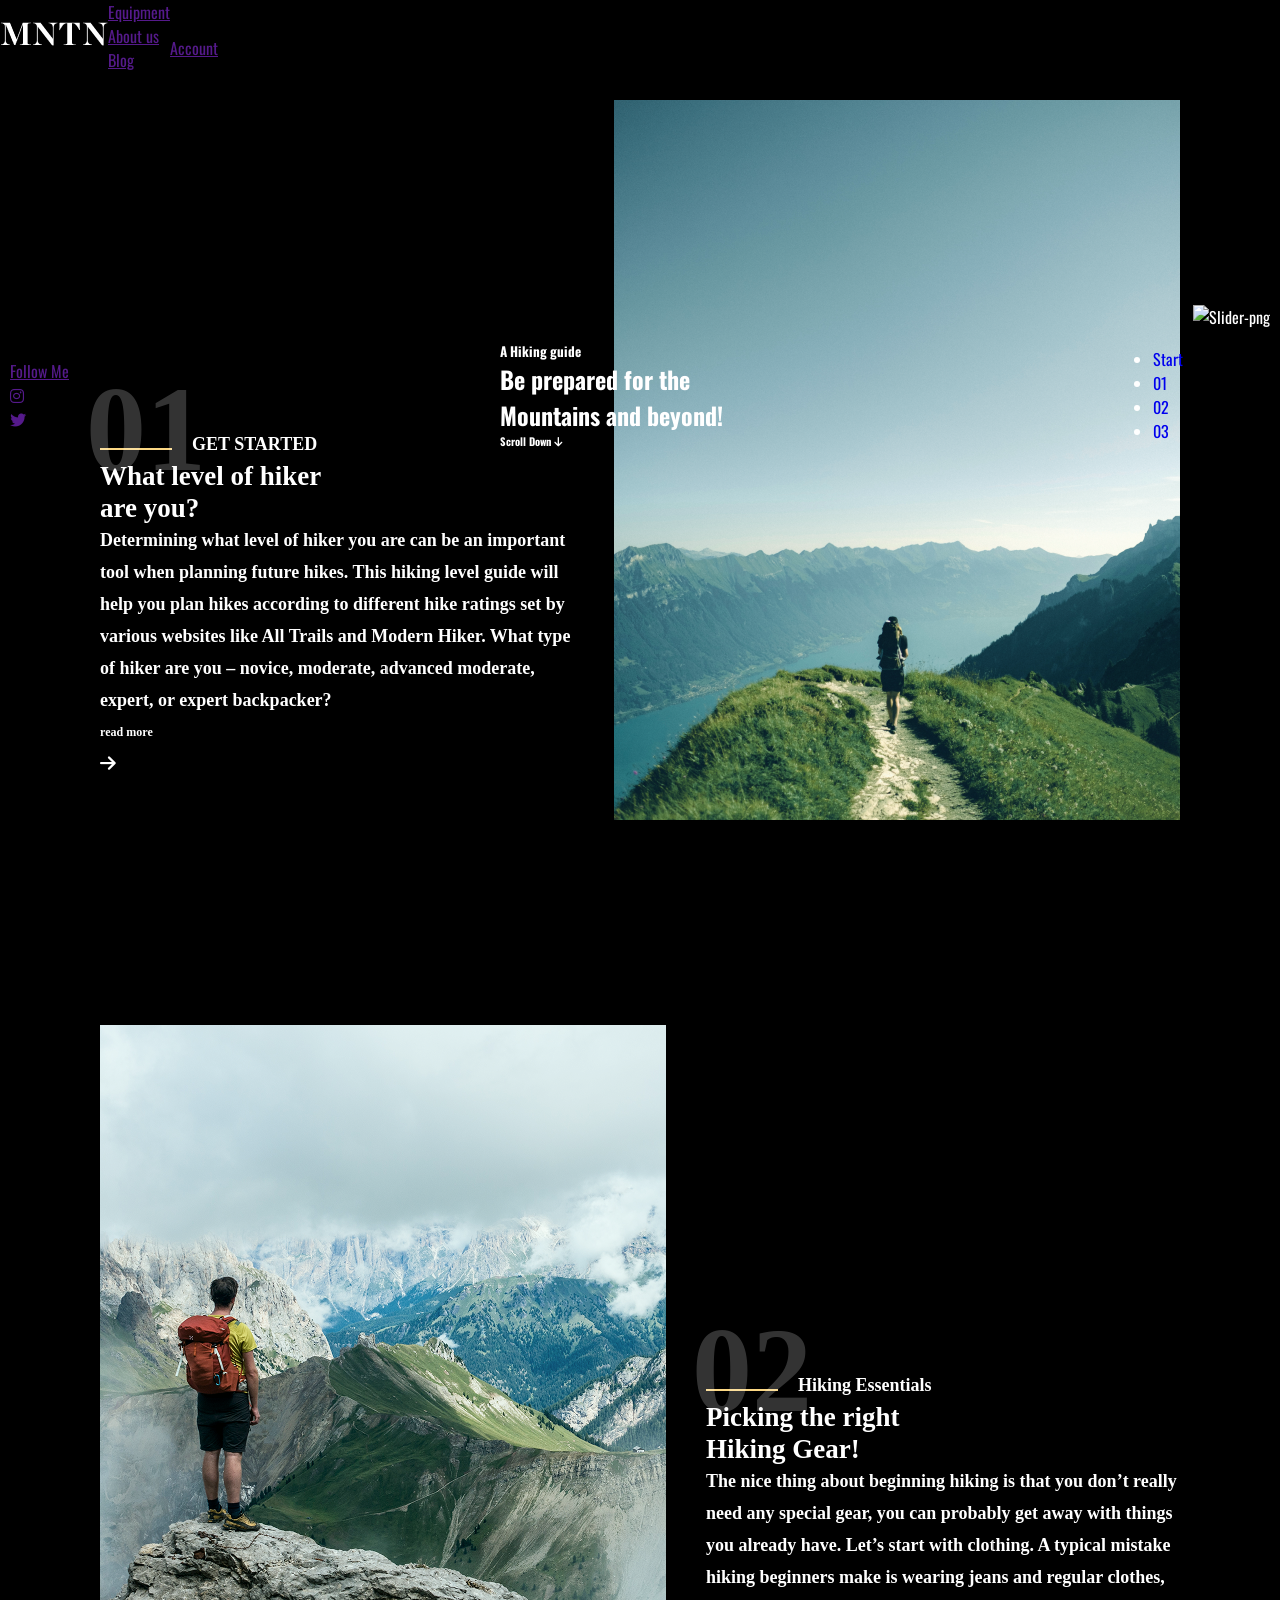
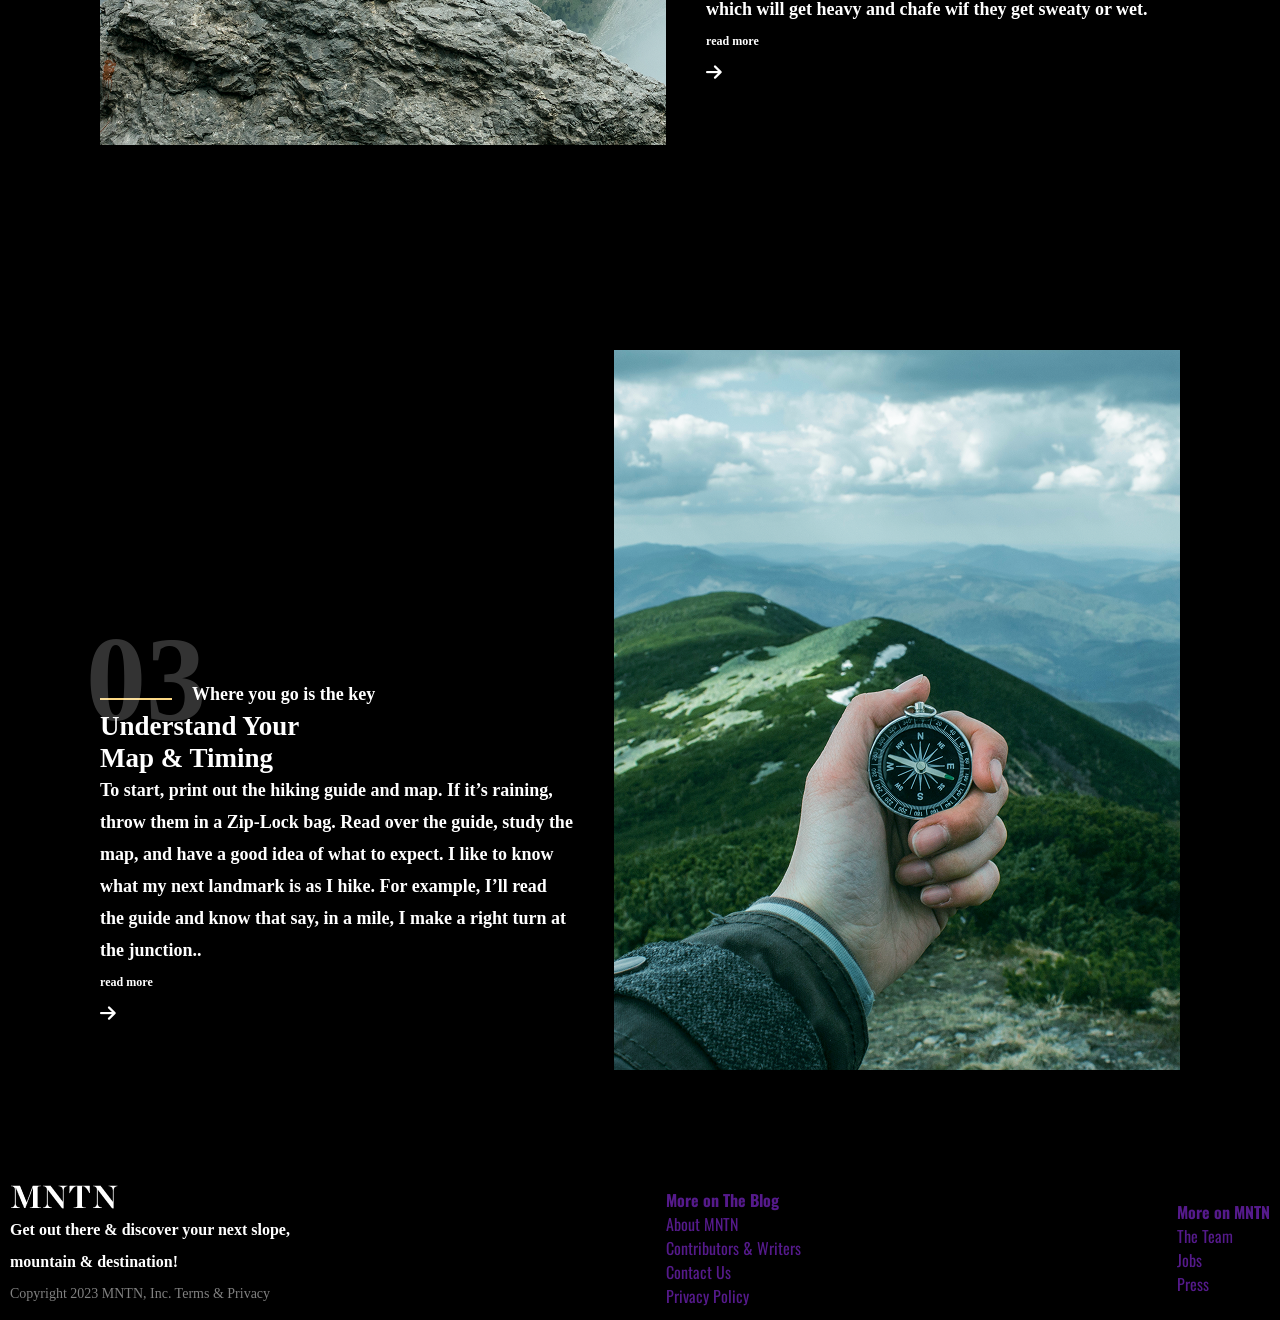
==== index.html @ bcb7cc96 "Initial commit" ====
<!DOCTYPE html>
<html lang="en">

<head>
    <meta charset="UTF-8">
    <meta name="viewport" content="width=device-width, initial-scale=1.0">
    <title> MNTN - Landing Page </title>
    <link rel="stylesheet" href="https://cdnjs.cloudflare.com/ajax/libs/font-awesome/6.7.2/css/all.min.css">
    <link rel="stylesheet" href="style.css">
</head>

<body>

    <main>
        <!-- // Navigation Bar Starts Here -->
        <section class="nav-section">
                <div class="nav-container">
                    <div class="left">
                        <div class="logo">
                            <img src="Logo.png" alt="MNTN" class="logo-img">
                        </div>
                    </div>

                    <div class="mid">
                        <ul class="nav-link">
                            <li class="list-item"><a href="" target="_blank"> Equipment</a></li>
                            <li class="list-item"><a href="" target="_blank">About us</a></li>
                            <li class="list-item"><a href="" target="_blank">Blog</a></li>
                        </ul>
                    </div>

                    <div class="right">
                        <ul class="nav-right-link">
                            <li class="list-item"><i class="far fa-user-circle"></i>
                            </li>
                            <li class="list-item"><a href="" target="_blank">Account</a></li>
                        </ul>
                    </div>

                </div>
        </section>
    </header>

        <!-- // Navigation Bar Ends Here -->

        <!-- Banner Starts Here -->

        <section class="banner-section">

            <div class="banner-container">
                <div class="left-banner-content">
                    <ul class="item">
                        <li><a href="" class="banner-content">Follow Me</a></li>
                        <li><a href="" class="inst-icon"><i class="fa-brands fa-instagram"></i></a></li>
                        <li><a href="" class="twitter-icon"><i class="fa-brands fa-twitter"></i></a></li>
                    </ul>
                </div>

                <div class="mid-banner-content">
                    <div class="above-heading">
                        <h5>A Hiking guide</h5>
                    </div>
                    <div class="mid-heading">
                        <h1 class="heading">Be prepared for the <br>Mountains and beyond!</h1>
                    </div>
                    <div class="below-heading">
                        <h6>Scroll Down <i class="fas fa-arrow-down"></i> </h6>
                    </div>
                </div>

                <div class="Slider">
                    <ul class="Frame-1">
                        <li><a href="#">Start</a></li>
                        <li><a href="#">01</a></li>
                        <li><a href="#">02</a></li>
                        <li><a href="#">03</a></li>
                    </ul>

                    <img src="/Slider.png" alt="Slider-png" class="slider-img">
                </div>

            </div>

        </section>

        <!-- Banner Section Starts Here -->

        <section class="article-section-1">

            <div class="left-article-1">
                <div class="first-line-1">
                    <div class="line-img"><img src="Line.png" alt="line-image"></div>
                    <div class="line-text">GET STARTED</div>
                </div>
                <div class="second-line">
                    <h2 class="heading">What level of hiker <br>are you?</h2>
                </div>
                <div class="third-line">
                    <p class="para">Determining what level of hiker you are can be an important tool when planning
                        future hikes. This hiking level guide will help you plan hikes according to different hike
                        ratings set by various websites like All Trails and Modern Hiker. What type of hiker are you –
                        novice, moderate, advanced moderate, expert, or expert backpacker? </p>
                </div>
                <div class="fourth-line">
                    <div class="fourth-line-text">
                        <h6>read more</h6>
                    </div>
                    <div class="fourth-line-arrow"> <i class="fas fa-arrow-right"></i></div>
                </div>
            </div>

            <div class="right-article-1">
                <div class="right-article-img-1"><img src="Hiking-image.png" alt="Hiking-Image"></div>
            </div>

        </section>

        <section class="article-section-2">
            <div class="left-article-2">
                <div class="left-article-img-2"><img src="hiking-image-2.png" alt="Hiking-Image"></div>
            </div>

            <div class="right-article-2">
                <div class="first-line-2">
                    <div class="line-img"><img src="Line.png" alt="line-image"></div>
                    <div class="line-text-2">Hiking Essentials</div>
                </div>
                <div class="second-line-2">
                    <h2 class="heading">Picking the right <br> Hiking Gear!</h2>
                </div>
                <div class="third-line-2">
                    <p class="para">The nice thing about beginning hiking is that you don’t really need any special
                        gear, you can probably get away with things you already have.
                        Let’s start with clothing. A typical mistake hiking beginners make is wearing jeans and regular
                        clothes, which will get heavy and chafe wif they get sweaty or wet. </p>
                </div>
                <div class="fourth-line-2">
                    <div class="fourth-line-text-2">
                        <h6>read more</h6>
                    </div>
                    <div class="fourth-line-arrow-2"> <i class="fas fa-arrow-right"></i></div>
                </div>
            </div>

            </div>
        </section>

        <section class="article-section-3">

            <div class="left-article-3">
                <div class="first-line-3">
                    <div class="line-img"><img src="Line.png" alt="line-image"></div>
                    <div class="line-text-3">Where you go is the key</div>
                </div>
                <div class="second-line-3">
                    <h2 class="heading">Understand Your <br> Map & Timing</h2>
                </div>
                <div class="third-line-3">
                    <p class="para">To start, print out the hiking guide and map. If it’s raining, throw them in a
                        Zip-Lock bag. Read over the guide, study the map, and have a good idea of what to expect. I like
                        to know what my next landmark is as I hike. For example, I’ll read the guide and know that say,
                        in a mile, I make a right turn at the junction.. </p>
                </div>
                <div class="fourth-line-3">
                    <div class="fourth-line-text-3">
                        <h6>read more</h6>
                    </div>
                    <div class="fourth-line-arrow-3"> <i class="fas fa-arrow-right"></i></div>
                </div>
            </div>

            <div class="right-article-3">
                <div class="right-article-img-3"><img src="Hiking-image-3.png" alt="Hiking-Image"></div>
            </div>

        </section>

        <!-- Banner Section Ends Here -->


        <!-- Footer Section Starts Here -->

        <section class="footer-section">
            <div class="left-footer">

                <div class="footer-logo">
                    <img class="footer-logo-img" img src="Logo.png" alt="MNTN">
                </div>

                <div class="footer-text">
                    <p class="footer-para">Get out there & discover your next slope, <br> mountain & destination!</p>
                </div>

                <div class="copy-right-text">
                    <p class="copy-right-para">Copyright 2023 MNTN, Inc. Terms & Privacy</p>
                </div>

            </div>
            <div class="mid-footer">
                <ul class="footer-mid-links">
                    <li><a href="" class="list-item">
                            <h4>More on The Blog </h4>
                        </a></li>
                    <li><a href="" class="list-item">About MNTN</a></li>
                    <li><a href="" class="list-item">Contributors & Writers</a></li>
                    <li><a href="" class="list-item">Contact Us</a></li>
                    <li><a href="" class="list-item">Privacy Policy</a></li>
                </ul>
            </div>

            <div class="right-footer">
                <ul class="footer-right-links">
                    <li><a href="" class="list-item">
                            <h4>More on MNTN</h4>
                        </a></li>
                    <li><a href="" class="list-item">The Team</a></li>
                    <li><a href="" class="list-item">Jobs</a></li>
                    <li><a href="" class="list-item">Press</a></li>
                </ul>
            </div>

        </section>

        <!-- Footer Section Ends Here -->


    </main>

</body>

</html>
---- style.css ----
@import url('https://fonts.googleapis.com/css2?family=DM+Sans:ital,opsz,wght@0,9..40,100..1000;1,9..40,100..1000&family=Oswald:wght@200..700&display=swap');

/* Global Css Starts Here */

*{
    margin: 0;
    padding: 0;
    box-sizing: border-box;
}

body{

    font-family: "Oswald", sans-serif;
    color: white;
    
}

/* Navbar Css Starts Here */

.nav.section{
    position: relative;
}

.nav-container{

    display: flex;
    justify-content: space-between;
    align-items: center; 
    color: black;
    position: absolute;
    


}


.banner-container{
    display: flex;
    justify-content: space-between;
    align-items: center;
    padding: 10px;
    background-image: url("https://images.pexels.com/photos/31499021/pexels-photo-31499021/free-photo-of-winding-mountain-road-in-dagestan-russia.jpeg?auto=compress&cs=tinysrgb&w=1260&h=750&dpr=2");
    background-repeat: no-repeat;
    position: absolute;
    background-position: center;
    top: -55px;
    height: 100%;
    width: 100%;
    background-size: cover;


}

.left-banner-content{

    row-gap: 4px;
}

.item{

    text-decoration: none;
}

.mid-banner-content{

row-gap: 20px;
width: 950;
height: 310;
top: 287px;
left: 500px;
gap: 32px;


}

.Slider{
    display: flex;
    justify-content: space-between;
    align-items: center;
    column-gap: 10px;
}

.slider-img{
    height: 20vh;
}

.article-section-1{

    display: flex;
    padding: 100px;
    column-gap: 40px;
    width: 1462;
    height: 720;
    background-color: rgb(0, 0, 0);
    align-items: center;

}

.left-article-1{
text-align: left;
width: 632;
height: 439;
top: 141px;
gap: 27px;
font-family: Gilroy;
font-weight: 700;
font-size: 18px;
line-height: 32px;
letter-spacing: 0px;   
position: relative;

}

.left-article-1::before{
    content: "01";
    width: 300px;
    height: 300px;
    border: 1px solid black;
    position: absolute;
    left: -15px;
    top: -15px;
    opacity: 0.2;
    font-size: 120px;
    
}

.first-line-1{
    display: flex;
    column-gap: 20px;
    align-items: center;

}

.line-img{
    width: 72;
    height: 2;
    top: 10px;
    angle: -0 deg;

}

.second-line{
    text-align: left;
}


.article-section-2{
        display: flex;
        padding: 100px;
        column-gap: 40px;
        width: 1462;
        height: 720;
        background-color:  rgb(0, 0, 0);
        align-items: center;
        
    
}

.right-article-2{
text-align: left;
width: 632;
height: 439;
top: 141px;
gap: 27px;
font-family: Gilroy;
font-weight: 700;
font-size: 18px;
line-height: 32px;
letter-spacing: 0px;   
position: relative;
}

.right-article-2::before{
    content: "02";
    width: 300px;
    height: 300px;
    border: 1px solid black;
    position: absolute;
    left: -15px;
    top: -15px;
    opacity: 0.2;
    font-size: 120px;
}

.first-line-2{
    display: flex;
    column-gap: 20px;
    align-items: center;


}

.line-img{
    width: 72;
    height: 2;
    top: 10px;
    angle: -0 deg;

}

.article-section-3{
    display: flex;
    padding: 100px;
    column-gap: 40px;
    width: 1462;
    height: 720;
    background-color: rgb(0, 0, 0);
    align-items: center;

}

.left-article-3{
    text-align: left;
    width: 632;
    height: 439;
    top: 141px;
    gap: 27px;
    font-family: Gilroy;
    font-weight: 700;
    font-size: 18px;
    line-height: 32px;
    letter-spacing: 0px;   
    position: relative;
    
}

.left-article-3::before{
    content: "03";
    width: 300px;
    height: 300px;
    border: 1px solid black;
    position: absolute;
    left: -15px;
    top: -15px;
    opacity: 0.2;
    font-size: 120px;
}

.first-line-3{
    display: flex;
    column-gap: 20px;
    align-items: center;
}

.line-img{
    width: 72;
    height: 2;
    top: 10px;
    angle: -0 deg;

}

.footer-section{
        display: flex;
        justify-content: space-between;
        align-items: center;
        padding: 10px;
        background-color:  rgb(0, 0, 0);
    }

.footer-logo{

       width: 108;
       height: 38;
       top: 2760px;


}

.footer-logo-img{
    font-family: Chronicle Display;
    font-weight: 700;
    font-size: 28px;
    line-height: 100%;
    letter-spacing: 1%;
    text-transform: capitalize;
    
}

.footer-text{
    width: 303;
    height: 64;
    top: 2822px;

}

.footer-para{
    font-family: Gilroy;
font-weight: 700;
font-size: 16px;
line-height: 32px;
letter-spacing: 0px;

}

.copy-right-text{
    width: 350;
height: 32;
top: 3008px;
left: 6.06px;
opacity: 0.5;

}

.copy-right-para{
    font-family: Gilroy;
font-weight: 500;
font-size: 14px;
line-height: 32px;
letter-spacing: 0px;
}

.footer-text{
width: 303;
height: 64;
top: 2822px;

}

.footer-mid-links{
    list-style: none;
}

.right-footer{
    row-gap: 20px;
}

.footer-right-links{
    list-style: none;
}

.list-item{
    text-decoration: none;
    list-style: none;
}

.Frame-1 li a{
    text-decoration: none;
    list-style: none;
}
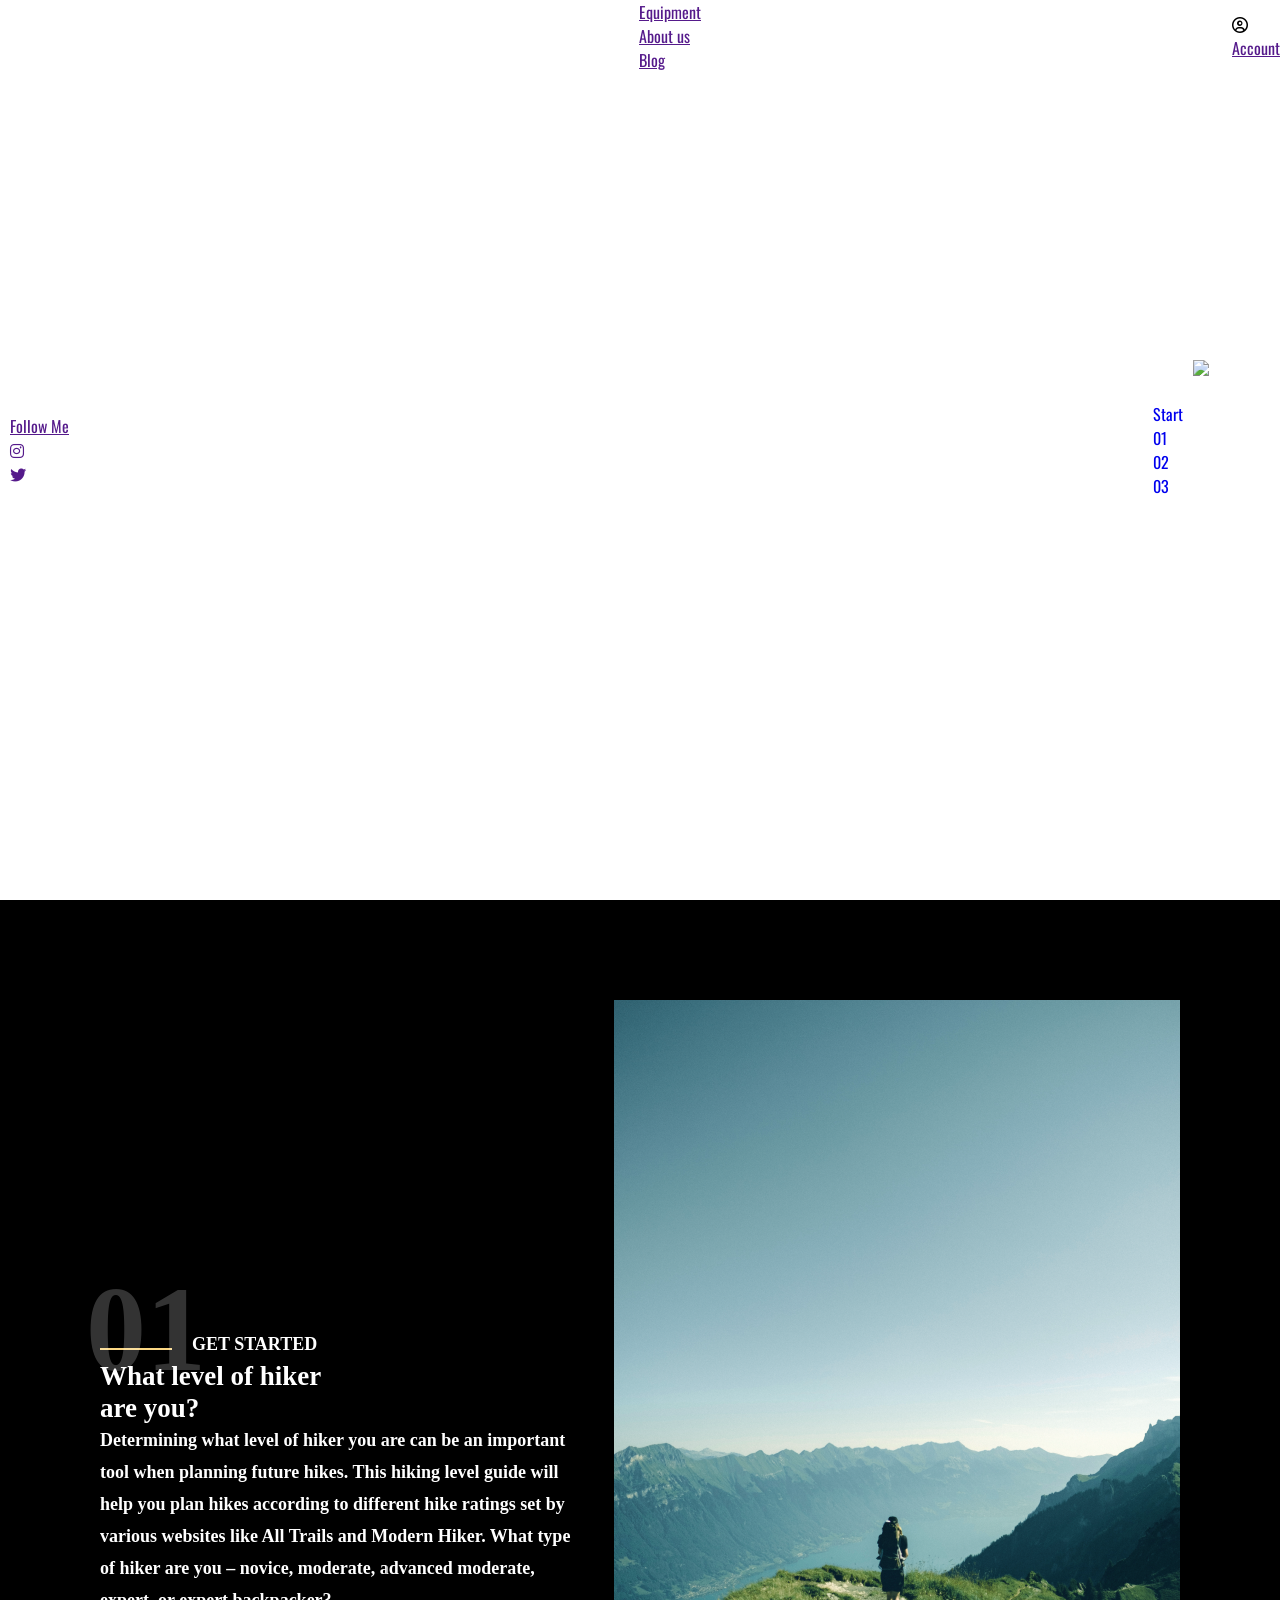
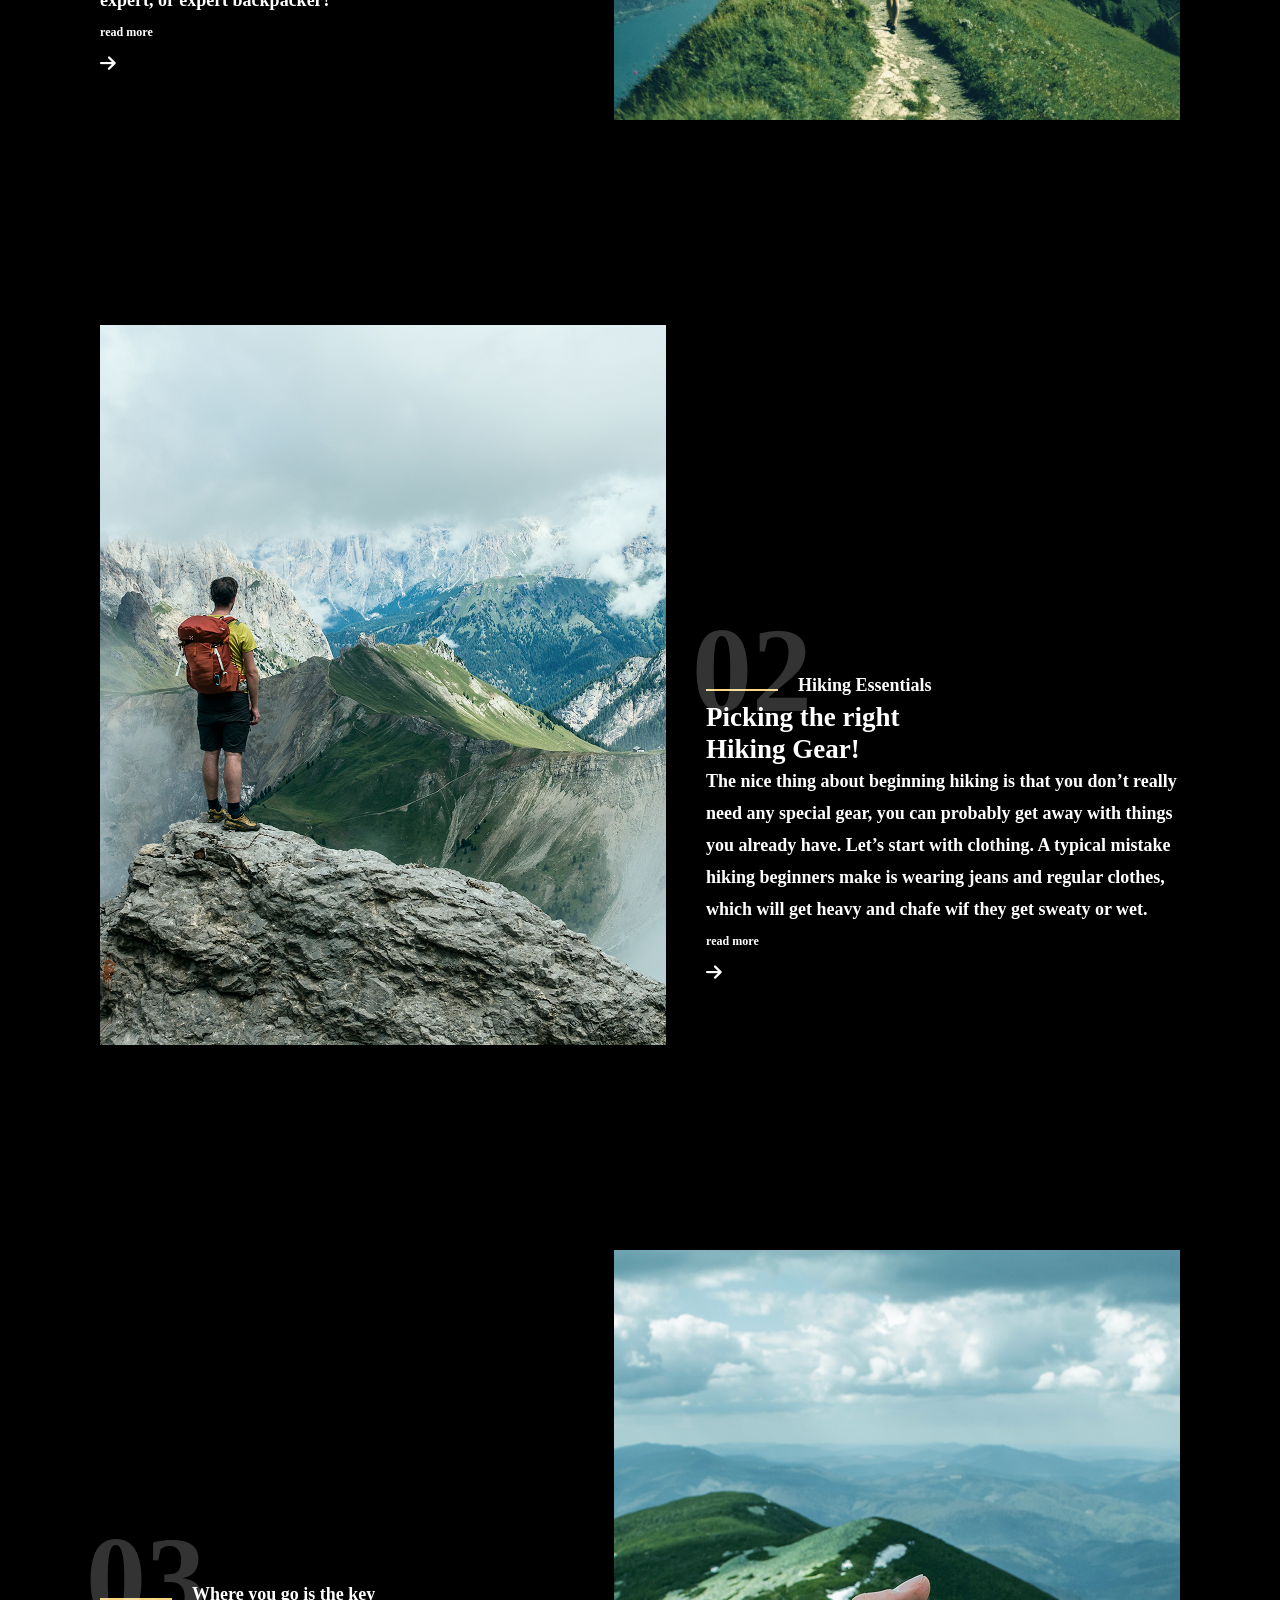
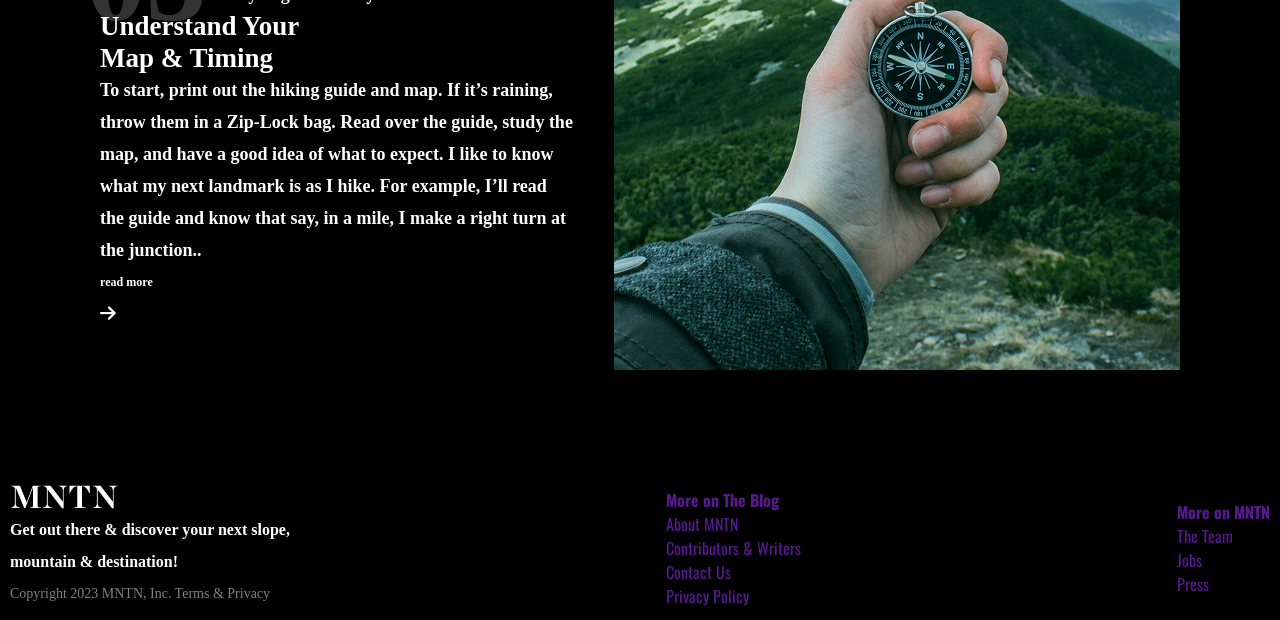
==== commit 67676e23: "first" ====
--- a/index.html
+++ b/index.html
@@ -14,32 +14,32 @@
     <main>
         <!-- // Navigation Bar Starts Here -->
         <section class="nav-section">
-                <div class="nav-container">
-                    <div class="left">
-                        <div class="logo">
-                            <img src="Logo.png" alt="MNTN" class="logo-img">
-                        </div>
-                    </div>
-
-                    <div class="mid">
-                        <ul class="nav-link">
-                            <li class="list-item"><a href="" target="_blank"> Equipment</a></li>
-                            <li class="list-item"><a href="" target="_blank">About us</a></li>
-                            <li class="list-item"><a href="" target="_blank">Blog</a></li>
-                        </ul>
-                    </div>
-
-                    <div class="right">
-                        <ul class="nav-right-link">
-                            <li class="list-item"><i class="far fa-user-circle"></i>
-                            </li>
-                            <li class="list-item"><a href="" target="_blank">Account</a></li>
-                        </ul>
-                    </div>
-
-                </div>
-        </section>
-    </header>
+            <div class="nav-container">
+                <div class="left">
+                    <div class="logo">
+                        <img src="Logo.png" alt="MNTN" class="logo-img">
+                    </div>
+                </div>
+
+                <div class="mid">
+                    <ul class="nav-link">
+                        <li class="list-item"><a href="" target="_blank"> Equipment</a></li>
+                        <li class="list-item"><a href="" target="_blank">About us</a></li>
+                        <li class="list-item"><a href="" target="_blank">Blog</a></li>
+                    </ul>
+                </div>
+
+                <div class="right">
+                    <ul class="nav-right-link">
+                        <li class="list-item"><i class="far fa-user-circle"></i>
+                        </li>
+                        <li class="list-item"><a href="" target="_blank">Account</a></li>
+                    </ul>
+                </div>
+
+            </div>
+        </section>
+        </header>
 
         <!-- // Navigation Bar Ends Here -->
 
--- a/style.css
+++ b/style.css
@@ -2,89 +2,89 @@
 
 /* Global Css Starts Here */
 
-*{
+* {
     margin: 0;
     padding: 0;
     box-sizing: border-box;
 }
 
-body{
+body {
 
     font-family: "Oswald", sans-serif;
     color: white;
-    
+
 }
 
 /* Navbar Css Starts Here */
 
-.nav.section{
-    position: relative;
-}
-
-.nav-container{
-
+.nav.section {
+    /* //position: relative; */
+
+}
+
+.nav-container {
+    background-color: transparent;
     display: flex;
     justify-content: space-between;
-    align-items: center; 
+    align-items: center;
     color: black;
     position: absolute;
-    
-
-
-}
-
-
-.banner-container{
+    z-index: 100;
+    width: 100%;
+}
+
+
+.banner-container {
     display: flex;
     justify-content: space-between;
     align-items: center;
     padding: 10px;
     background-image: url("https://images.pexels.com/photos/31499021/pexels-photo-31499021/free-photo-of-winding-mountain-road-in-dagestan-russia.jpeg?auto=compress&cs=tinysrgb&w=1260&h=750&dpr=2");
+    position: relative;
     background-repeat: no-repeat;
-    position: absolute;
     background-position: center;
-    top: -55px;
-    height: 100%;
+    /* top: -55px; */
+    height: 100vh;
     width: 100%;
     background-size: cover;
 
-
-}
-
-.left-banner-content{
+    
+}
+
+.left-banner-content {
 
     row-gap: 4px;
 }
 
-.item{
+.item {
 
     text-decoration: none;
 }
 
-.mid-banner-content{
-
-row-gap: 20px;
-width: 950;
-height: 310;
-top: 287px;
-left: 500px;
-gap: 32px;
-
-
-}
-
-.Slider{
+.mid-banner-content {
+
+    row-gap: 20px;
+    width: 950;
+    height: 310;
+    top: 287px;
+    left: 500px;
+    gap: 32px;
+
+
+}
+
+.Slider {
     display: flex;
     justify-content: space-between;
     align-items: center;
     column-gap: 10px;
 }
 
-.slider-img{
+.slider-img {
     height: 20vh;
 }
 
-.article-section-1{
+.article-section-1 {
 
     display: flex;
     padding: 100px;
@@ -96,22 +96,22 @@
 
 }
 
-.left-article-1{
-text-align: left;
-width: 632;
-height: 439;
-top: 141px;
-gap: 27px;
-font-family: Gilroy;
-font-weight: 700;
-font-size: 18px;
-line-height: 32px;
-letter-spacing: 0px;   
-position: relative;
-
-}
-
-.left-article-1::before{
+.left-article-1 {
+    text-align: left;
+    width: 632;
+    height: 439;
+    top: 141px;
+    gap: 27px;
+    font-family: Gilroy;
+    font-weight: 700;
+    font-size: 18px;
+    line-height: 32px;
+    letter-spacing: 0px;
+    position: relative;
+
+}
+
+.left-article-1::before {
     content: "01";
     width: 300px;
     height: 300px;
@@ -121,17 +121,17 @@
     top: -15px;
     opacity: 0.2;
     font-size: 120px;
-    
-}
-
-.first-line-1{
+
+}
+
+.first-line-1 {
     display: flex;
     column-gap: 20px;
     align-items: center;
 
 }
 
-.line-img{
+.line-img {
     width: 72;
     height: 2;
     top: 10px;
@@ -139,38 +139,38 @@
 
 }
 
-.second-line{
+.second-line {
     text-align: left;
 }
 
 
-.article-section-2{
-        display: flex;
-        padding: 100px;
-        column-gap: 40px;
-        width: 1462;
-        height: 720;
-        background-color:  rgb(0, 0, 0);
-        align-items: center;
-        
-    
-}
-
-.right-article-2{
-text-align: left;
-width: 632;
-height: 439;
-top: 141px;
-gap: 27px;
-font-family: Gilroy;
-font-weight: 700;
-font-size: 18px;
-line-height: 32px;
-letter-spacing: 0px;   
-position: relative;
-}
-
-.right-article-2::before{
+.article-section-2 {
+    display: flex;
+    padding: 100px;
+    column-gap: 40px;
+    width: 1462;
+    height: 720;
+    background-color: rgb(0, 0, 0);
+    align-items: center;
+
+
+}
+
+.right-article-2 {
+    text-align: left;
+    width: 632;
+    height: 439;
+    top: 141px;
+    gap: 27px;
+    font-family: Gilroy;
+    font-weight: 700;
+    font-size: 18px;
+    line-height: 32px;
+    letter-spacing: 0px;
+    position: relative;
+}
+
+.right-article-2::before {
     content: "02";
     width: 300px;
     height: 300px;
@@ -182,7 +182,7 @@
     font-size: 120px;
 }
 
-.first-line-2{
+.first-line-2 {
     display: flex;
     column-gap: 20px;
     align-items: center;
@@ -190,7 +190,7 @@
 
 }
 
-.line-img{
+.line-img {
     width: 72;
     height: 2;
     top: 10px;
@@ -198,7 +198,7 @@
 
 }
 
-.article-section-3{
+.article-section-3 {
     display: flex;
     padding: 100px;
     column-gap: 40px;
@@ -209,7 +209,7 @@
 
 }
 
-.left-article-3{
+.left-article-3 {
     text-align: left;
     width: 632;
     height: 439;
@@ -219,12 +219,12 @@
     font-weight: 700;
     font-size: 18px;
     line-height: 32px;
-    letter-spacing: 0px;   
+    letter-spacing: 0px;
     position: relative;
-    
-}
-
-.left-article-3::before{
+
+}
+
+.left-article-3::before {
     content: "03";
     width: 300px;
     height: 300px;
@@ -236,13 +236,13 @@
     font-size: 120px;
 }
 
-.first-line-3{
+.first-line-3 {
     display: flex;
     column-gap: 20px;
     align-items: center;
 }
 
-.line-img{
+.line-img {
     width: 72;
     height: 2;
     top: 10px;
@@ -250,91 +250,91 @@
 
 }
 
-.footer-section{
-        display: flex;
-        justify-content: space-between;
-        align-items: center;
-        padding: 10px;
-        background-color:  rgb(0, 0, 0);
-    }
-
-.footer-logo{
-
-       width: 108;
-       height: 38;
-       top: 2760px;
-
-
-}
-
-.footer-logo-img{
+.footer-section {
+    display: flex;
+    justify-content: space-between;
+    align-items: center;
+    padding: 10px;
+    background-color: rgb(0, 0, 0);
+}
+
+.footer-logo {
+
+    width: 108;
+    height: 38;
+    top: 2760px;
+
+
+}
+
+.footer-logo-img {
     font-family: Chronicle Display;
     font-weight: 700;
     font-size: 28px;
     line-height: 100%;
     letter-spacing: 1%;
     text-transform: capitalize;
-    
-}
-
-.footer-text{
+
+}
+
+.footer-text {
     width: 303;
     height: 64;
     top: 2822px;
 
 }
 
-.footer-para{
-    font-family: Gilroy;
-font-weight: 700;
-font-size: 16px;
-line-height: 32px;
-letter-spacing: 0px;
-
-}
-
-.copy-right-text{
+.footer-para {
+    font-family: Gilroy;
+    font-weight: 700;
+    font-size: 16px;
+    line-height: 32px;
+    letter-spacing: 0px;
+
+}
+
+.copy-right-text {
     width: 350;
-height: 32;
-top: 3008px;
-left: 6.06px;
-opacity: 0.5;
-
-}
-
-.copy-right-para{
-    font-family: Gilroy;
-font-weight: 500;
-font-size: 14px;
-line-height: 32px;
-letter-spacing: 0px;
-}
-
-.footer-text{
-width: 303;
-height: 64;
-top: 2822px;
-
-}
-
-.footer-mid-links{
+    height: 32;
+    top: 3008px;
+    left: 6.06px;
+    opacity: 0.5;
+
+}
+
+.copy-right-para {
+    font-family: Gilroy;
+    font-weight: 500;
+    font-size: 14px;
+    line-height: 32px;
+    letter-spacing: 0px;
+}
+
+.footer-text {
+    width: 303;
+    height: 64;
+    top: 2822px;
+
+}
+
+.footer-mid-links {
     list-style: none;
 }
 
-.right-footer{
+.right-footer {
     row-gap: 20px;
 }
 
-.footer-right-links{
+.footer-right-links {
     list-style: none;
 }
 
-.list-item{
+.list-item {
     text-decoration: none;
     list-style: none;
 }
 
-.Frame-1 li a{
+.Frame-1 li a {
     text-decoration: none;
     list-style: none;
-}
+}
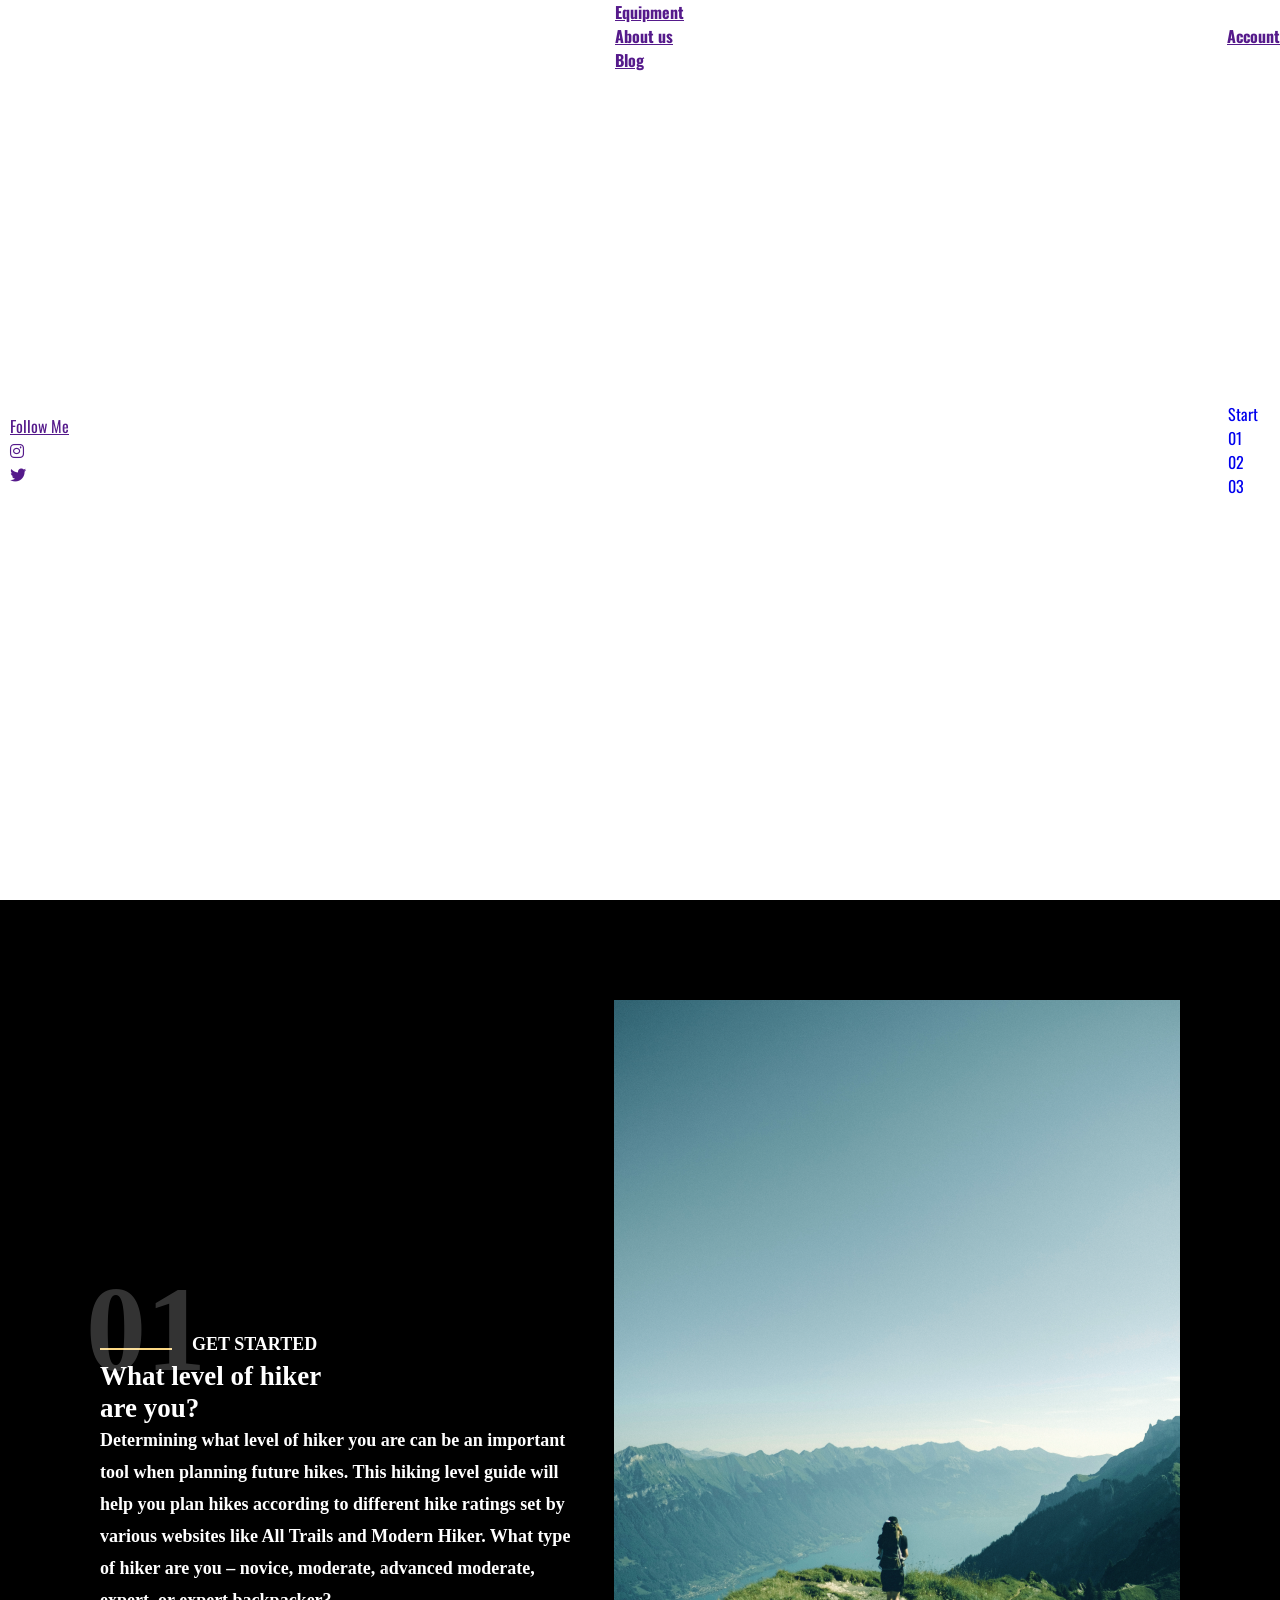
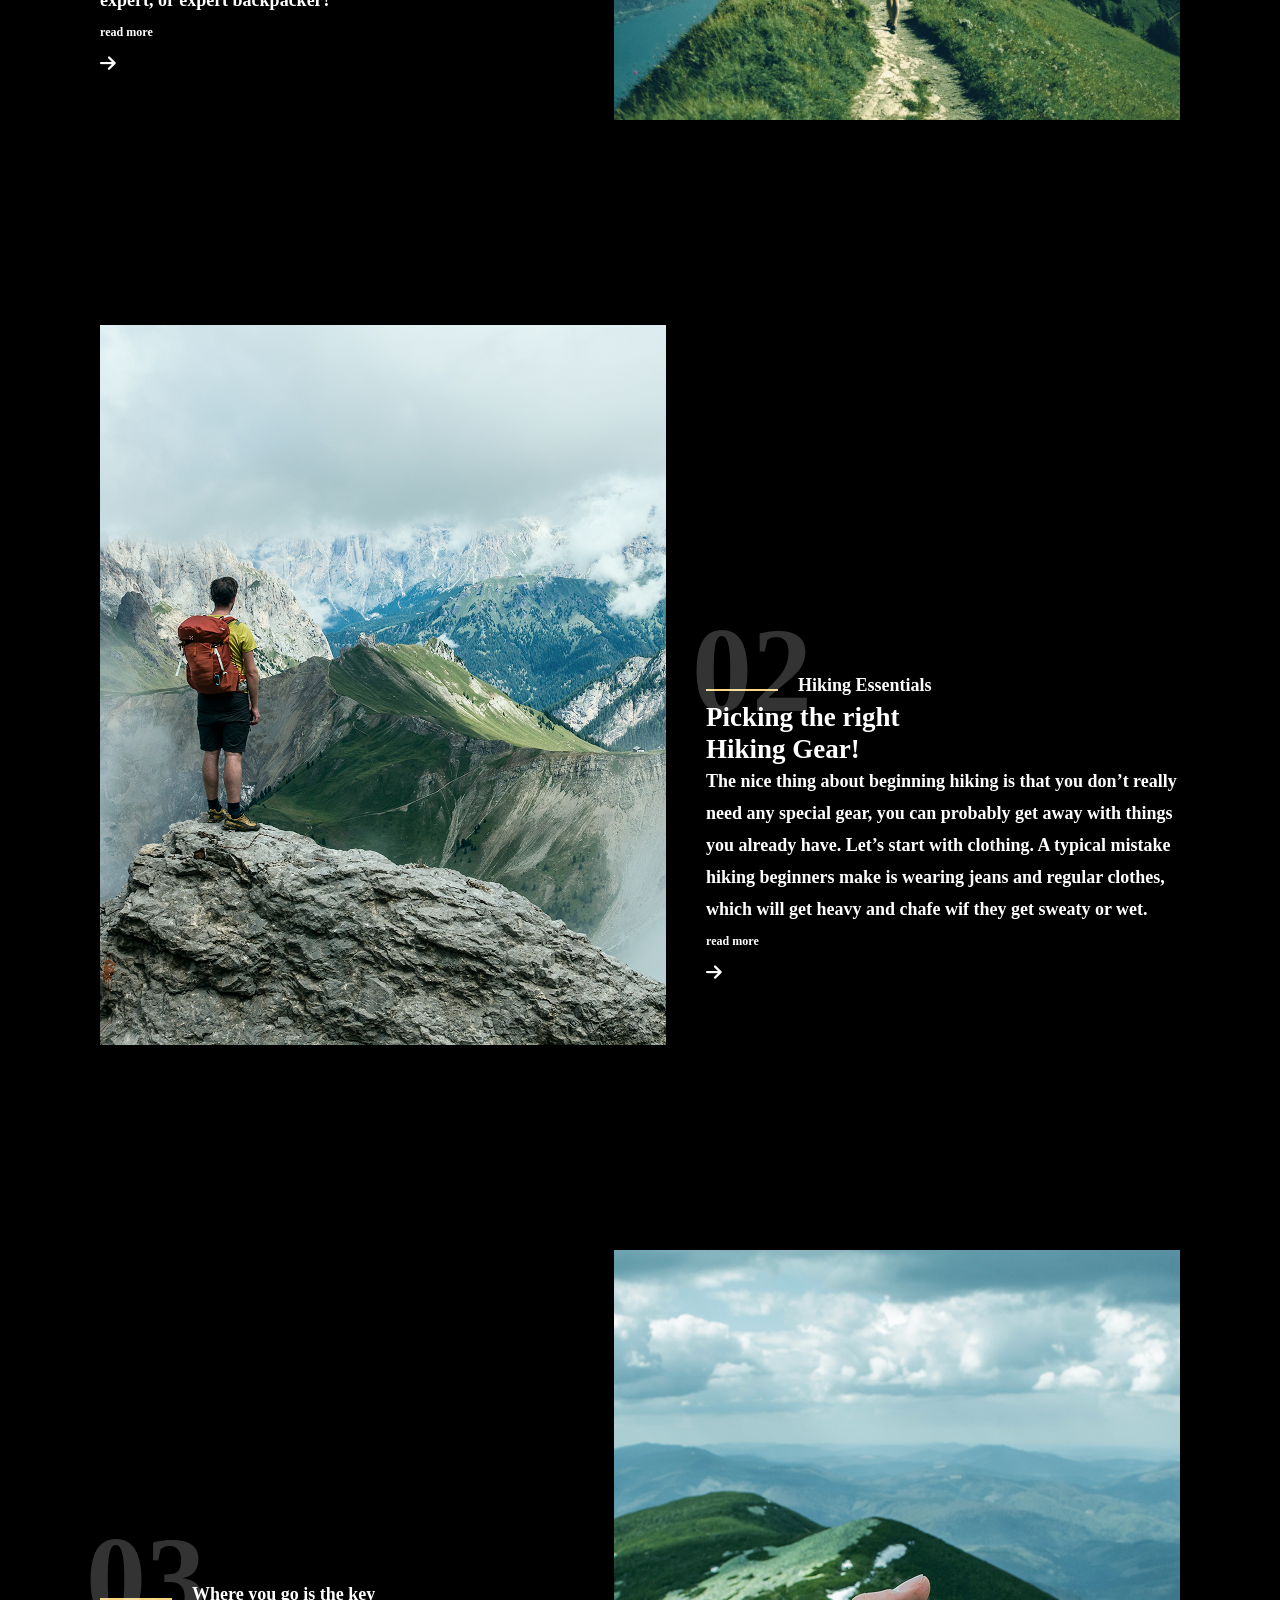
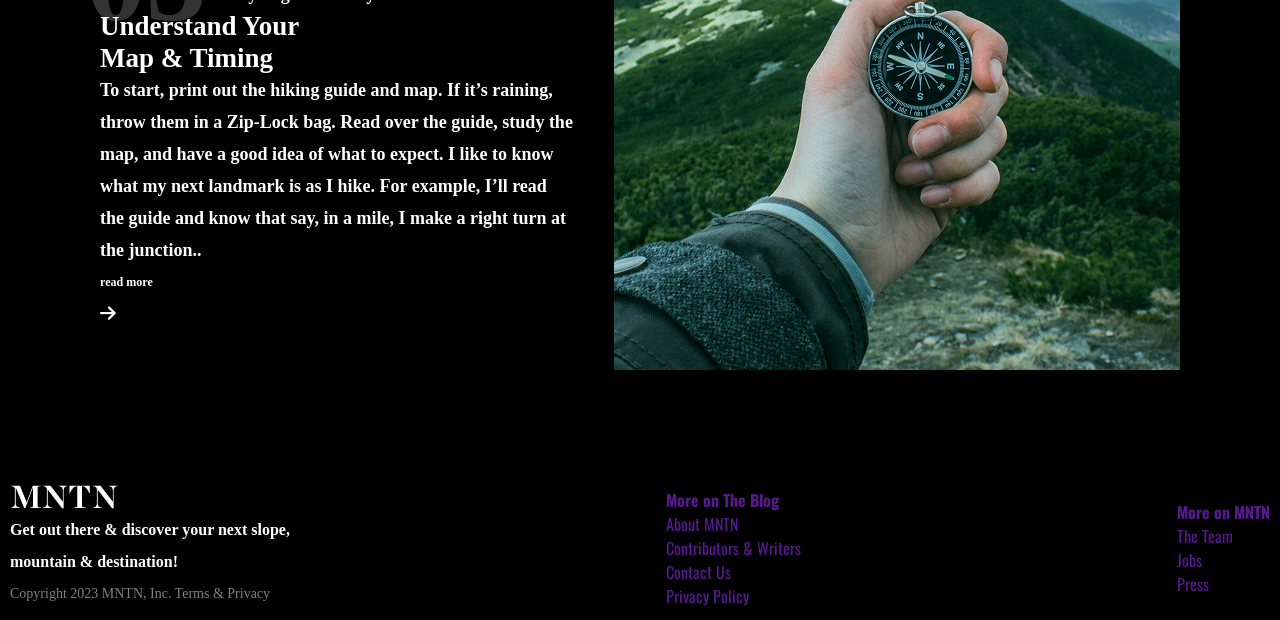
==== commit 0fd050a1: "updated" ====
--- a/index.html
+++ b/index.html
@@ -23,18 +23,16 @@
 
                 <div class="mid">
                     <ul class="nav-link">
-                        <li class="list-item"><a href="" target="_blank"> Equipment</a></li>
-                        <li class="list-item"><a href="" target="_blank">About us</a></li>
-                        <li class="list-item"><a href="" target="_blank">Blog</a></li>
+                        <li><a href="" target="_blank"> Equipment</a></li>
+                        <li><a href="" target="_blank">About us</a></li>
+                        <li><a href="" target="_blank">Blog</a></li>
                     </ul>
                 </div>
 
                 <div class="right">
-                    <ul class="nav-right-link">
-                        <li class="list-item"><i class="far fa-user-circle"></i>
-                        </li>
-                        <li class="list-item"><a href="" target="_blank">Account</a></li>
-                    </ul>
+                    <div class="list-item"><i class="far fa-user-circle"></i></div>
+                    <div class="list-item"><a href="" target="_blank">Account</a></div>
+                    
                 </div>
 
             </div>
@@ -50,9 +48,9 @@
             <div class="banner-container">
                 <div class="left-banner-content">
                     <ul class="item">
-                        <li><a href="" class="banner-content">Follow Me</a></li>
-                        <li><a href="" class="inst-icon"><i class="fa-brands fa-instagram"></i></a></li>
-                        <li><a href="" class="twitter-icon"><i class="fa-brands fa-twitter"></i></a></li>
+                        <li ><a href="" class="banner-content">Follow Me</a></li>
+                        <li ><a href="" class="inst-icon"><i class="fa-brands fa-instagram"></i></a></li>
+                        <li ><a href="" class="twitter-icon"><i class="fa-brands fa-twitter"></i></a></li>
                     </ul>
                 </div>
 
@@ -75,8 +73,8 @@
                         <li><a href="#">02</a></li>
                         <li><a href="#">03</a></li>
                     </ul>
-
-                    <img src="/Slider.png" alt="Slider-png" class="slider-img">
+                    
+                    <div class="Scroll-box"></div>
                 </div>
 
             </div>
--- a/style.css
+++ b/style.css
@@ -12,6 +12,7 @@
 
     font-family: "Oswald", sans-serif;
     color: white;
+    
 
 }
 
@@ -33,6 +34,23 @@
     width: 100%;
 }
 
+
+
+.nav-link{
+    text-decoration: none;
+    font-weight: bold;
+    list-style: none;
+    color: white;
+}
+
+
+.right{
+    display: flex;
+    justify-content: space-between;
+    column-gap: 20px;
+    color: white;
+    font-weight: bold;
+}
 
 .banner-container {
     display: flex;
@@ -56,10 +74,6 @@
     row-gap: 4px;
 }
 
-.item {
-
-    text-decoration: none;
-}
 
 .mid-banner-content {
 
@@ -69,8 +83,10 @@
     top: 287px;
     left: 500px;
     gap: 32px;
-
-
+    text-decoration: none;
+    color: white;
+    font-size: 38px;
+    
 }
 
 .Slider {
@@ -80,8 +96,11 @@
     column-gap: 10px;
 }
 
-.slider-img {
-    height: 20vh;
+.Scroll-box{
+    height: 200px;
+    overflow-y: auto;
+    border: 1px solid white;
+    padding: 1 rem;
 }
 
 .article-section-1 {
